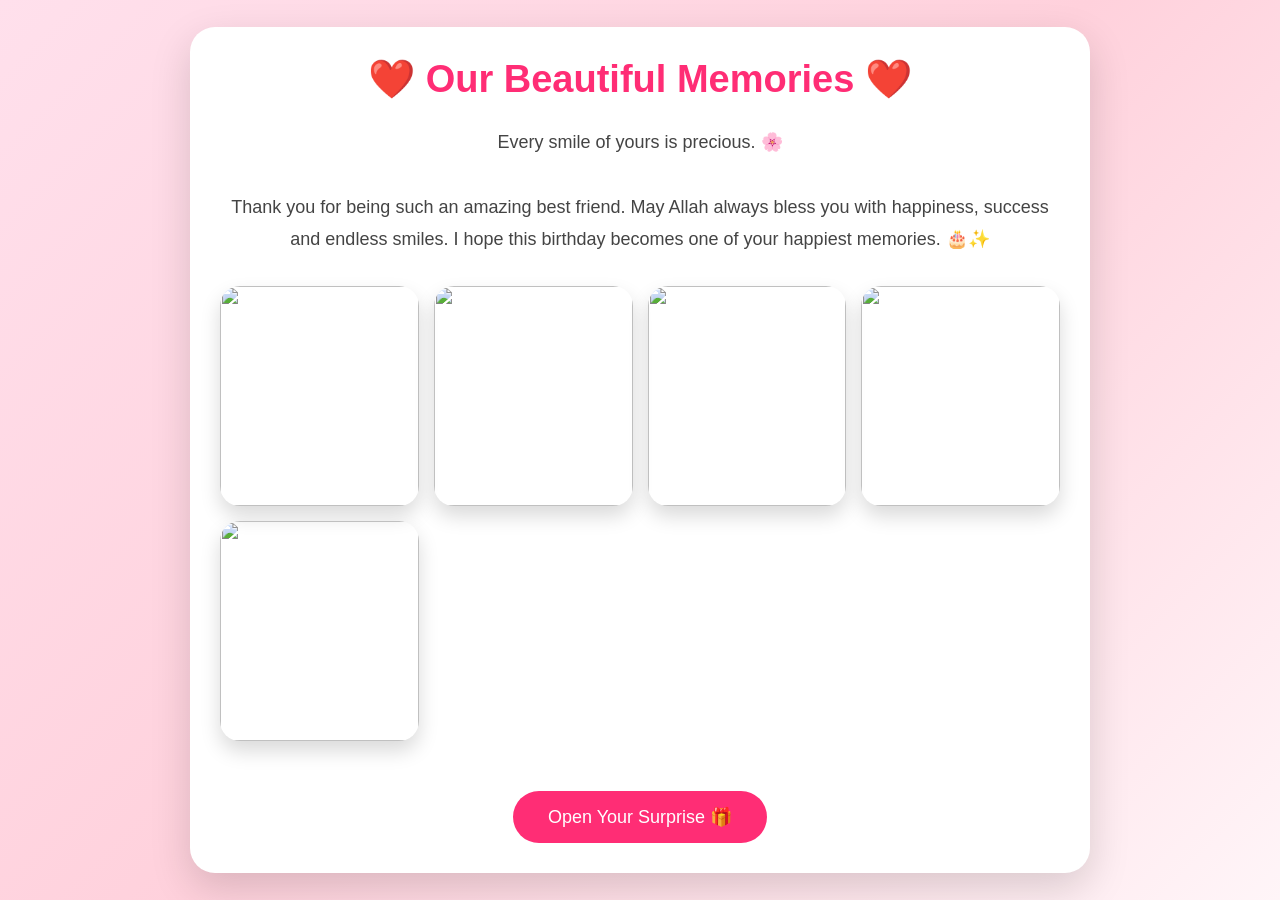
==== memories.html @ 63883d00 "Add memories.html with birthday message and gallery" ====
<!DOCTYPE html>
<html lang="en">
<head>
<meta charset="UTF-8">
<meta name="viewport" content="width=device-width, initial-scale=1.0">
<title>Our Memories ❤️</title>
<link rel="stylesheet" href="style.css">

<style>
body{
background:linear-gradient(135deg,#ffe0ec,#ffd1dc,#fff5f8);
display:flex;
justify-content:center;
align-items:center;
min-height:100vh;
padding:20px;
}

.container{
max-width:900px;
width:100%;
}

.gallery{
display:grid;
grid-template-columns:repeat(auto-fit,minmax(180px,1fr));
gap:15px;
margin:30px 0;
}

.gallery img{
width:100%;
height:220px;
object-fit:cover;
border-radius:20px;
box-shadow:0 10px 20px rgba(0,0,0,.15);
transition:.4s;
}

.gallery img:hover{
transform:scale(1.05);
}

.message{
font-size:18px;
line-height:1.8;
margin:25px 0;
color:#444;
}

.btn{
display:inline-block;
margin-top:20px;
}
</style>

</head>
<body>

<div class="container">

<h1>❤️ Our Beautiful Memories ❤️</h1>

<p class="message">
Every smile of yours is precious. 🌸<br><br>
Thank you for being such an amazing best friend.
May Allah always bless you with happiness, success and endless smiles.
I hope this birthday becomes one of your happiest memories. 🎂✨
</p>

<div class="gallery">
<img src="images/photo1.jpg">
<img src="images/photo2.jpg">
<img src="images/photo3.jpg">
<img src="images/photo4.jpg">
<img src="images/photo5.jpg">
</div>

<a href="surprise.html" class="btn">
Open Your Surprise 🎁
</a>

</div>

</body>
</html>
---- style.css ----
*{
margin:0;
padding:0;
box-sizing:border-box;
font-family:'Poppins',sans-serif;
}

body{
background:linear-gradient(135deg,#ff9ecf,#ffd6e8,#fff5f8);
height:100vh;
display:flex;
justify-content:center;
align-items:center;
overflow:hidden;
}

.container{
width:90%;
max-width:420px;
background:#fff;
padding:30px;
border-radius:25px;
text-align:center;
box-shadow:0 15px 40px rgba(0,0,0,.15);
animation:pop .8s ease;
z-index:2;
}

h1{
font-size:38px;
color:#ff2d75;
margin-bottom:10px;
}

h2{
color:#444;
margin-bottom:20px;
}

.profile{
width:180px;
height:180px;
border-radius:50%;
object-fit:cover;
border:6px solid #ff4d88;
margin-bottom:20px;
box-shadow:0 0 25px #ff9ecf;
}

p{
font-size:18px;
line-height:1.7;
color:#555;
min-height:120px;
}

#countdown{
margin:20px 0;
font-size:22px;
font-weight:bold;
color:#ff0066;
}

.btn{
display:inline-block;
padding:15px 35px;
background:#ff2d75;
color:#fff;
text-decoration:none;
border-radius:40px;
font-size:18px;
transition:.3s;
}

.btn:hover{
background:#ff0055;
transform:scale(1.08);
}

.heart{
position:absolute;
font-size:22px;
top:-50px;
animation:fall linear infinite;
}

@keyframes fall{
0%{
transform:translateY(-100px);
opacity:1;
}
100%{
transform:translateY(120vh);
opacity:0;
}
}

@keyframes pop{
from{
transform:scale(.7);
opacity:0;
}
to{
transform:scale(1);
opacity:1;
}
}
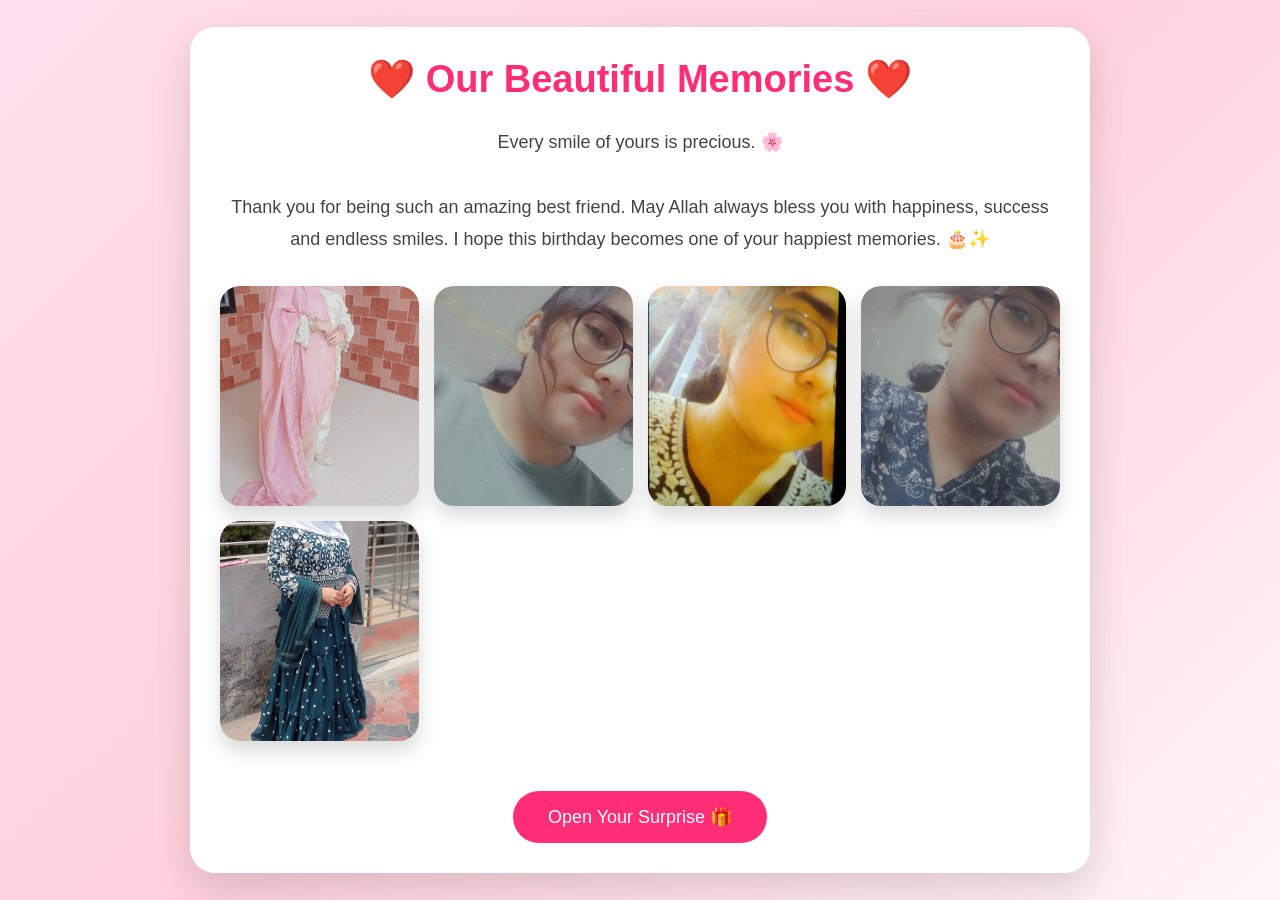
==== commit 26c80b2c: "Update image source paths in memories.html" ====
--- a/memories.html
+++ b/memories.html
@@ -69,11 +69,11 @@
 </p>
 
 <div class="gallery">
-<img src="images/photo1.jpg">
-<img src="images/photo2.jpg">
-<img src="images/photo3.jpg">
-<img src="images/photo4.jpg">
-<img src="images/photo5.jpg">
+<img src="photo1.jpeg">
+<img src="photo2.jpeg">
+<img src="photo3.jpeg">
+<img src="photo4.jpeg">
+<img src="photo5.jpeg">
 </div>
 
 <a href="surprise.html" class="btn">
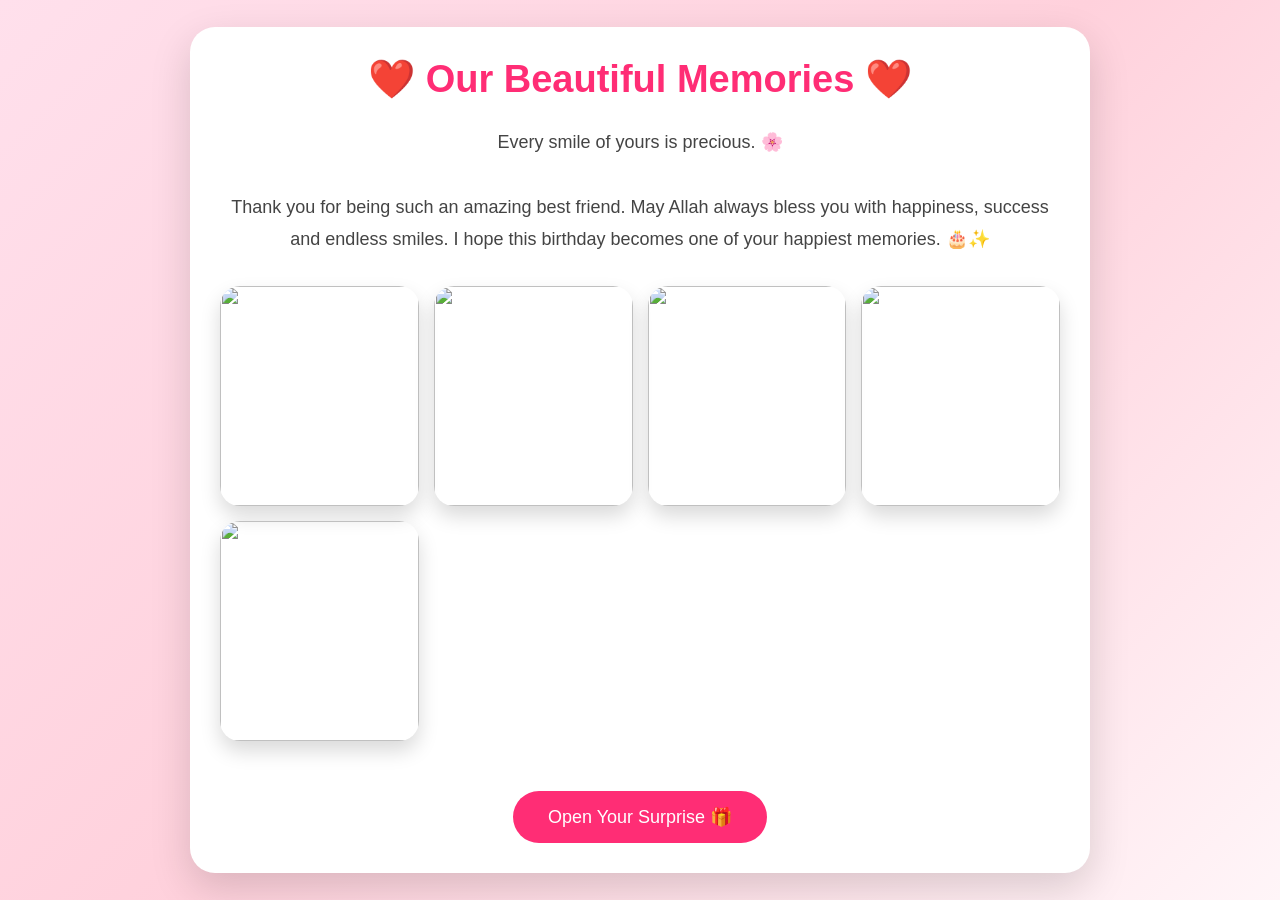
==== commit 72522bbf: "Update image paths in memories.html to 'images/'" ====
--- a/memories.html
+++ b/memories.html
@@ -69,11 +69,11 @@
 </p>
 
 <div class="gallery">
-<img src="photo1.jpeg">
-<img src="photo2.jpeg">
-<img src="photo3.jpeg">
-<img src="photo4.jpeg">
-<img src="photo5.jpeg">
+<img src="images/photo1.jpeg">
+<img src="images/photo2.jpeg">
+<img src="images/photo3.jpeg">
+<img src="images/photo4.jpeg">
+<img src="images/photo5.jpeg">
 </div>
 
 <a href="surprise.html" class="btn">
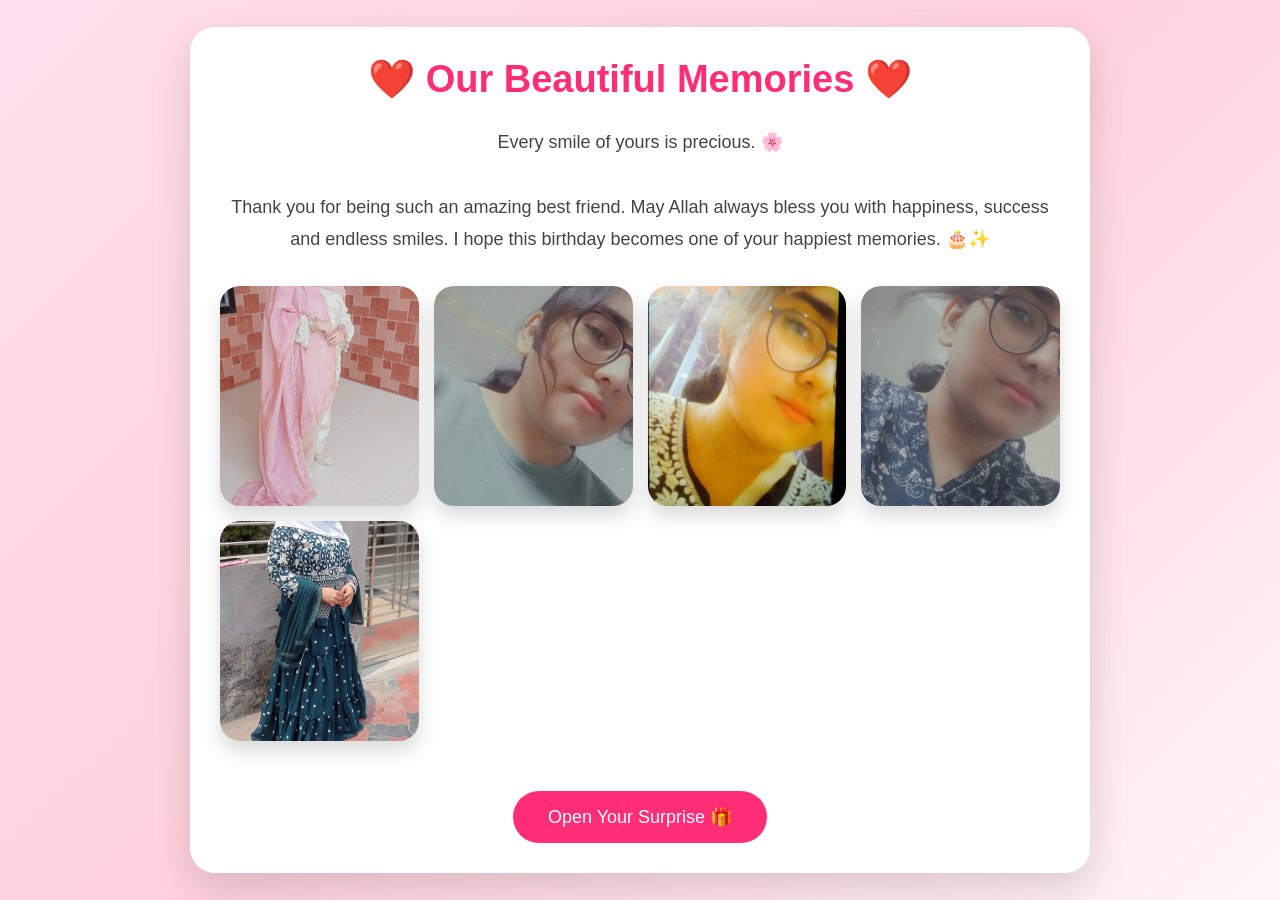
==== commit c2e8cc39: "Fix image source paths in gallery Updated image sources in the gallery to remove the 'images/' prefi" ====
--- a/memories.html
+++ b/memories.html
@@ -69,11 +69,11 @@
 </p>
 
 <div class="gallery">
-<img src="images/photo1.jpeg">
-<img src="images/photo2.jpeg">
-<img src="images/photo3.jpeg">
-<img src="images/photo4.jpeg">
-<img src="images/photo5.jpeg">
+<img src="photo1.jpeg">
+<img src="photo2.jpeg">
+<img src="photo3.jpeg">
+<img src="photo4.jpeg">
+<img src="photo5.jpeg">
 </div>
 
 <a href="surprise.html" class="btn">
